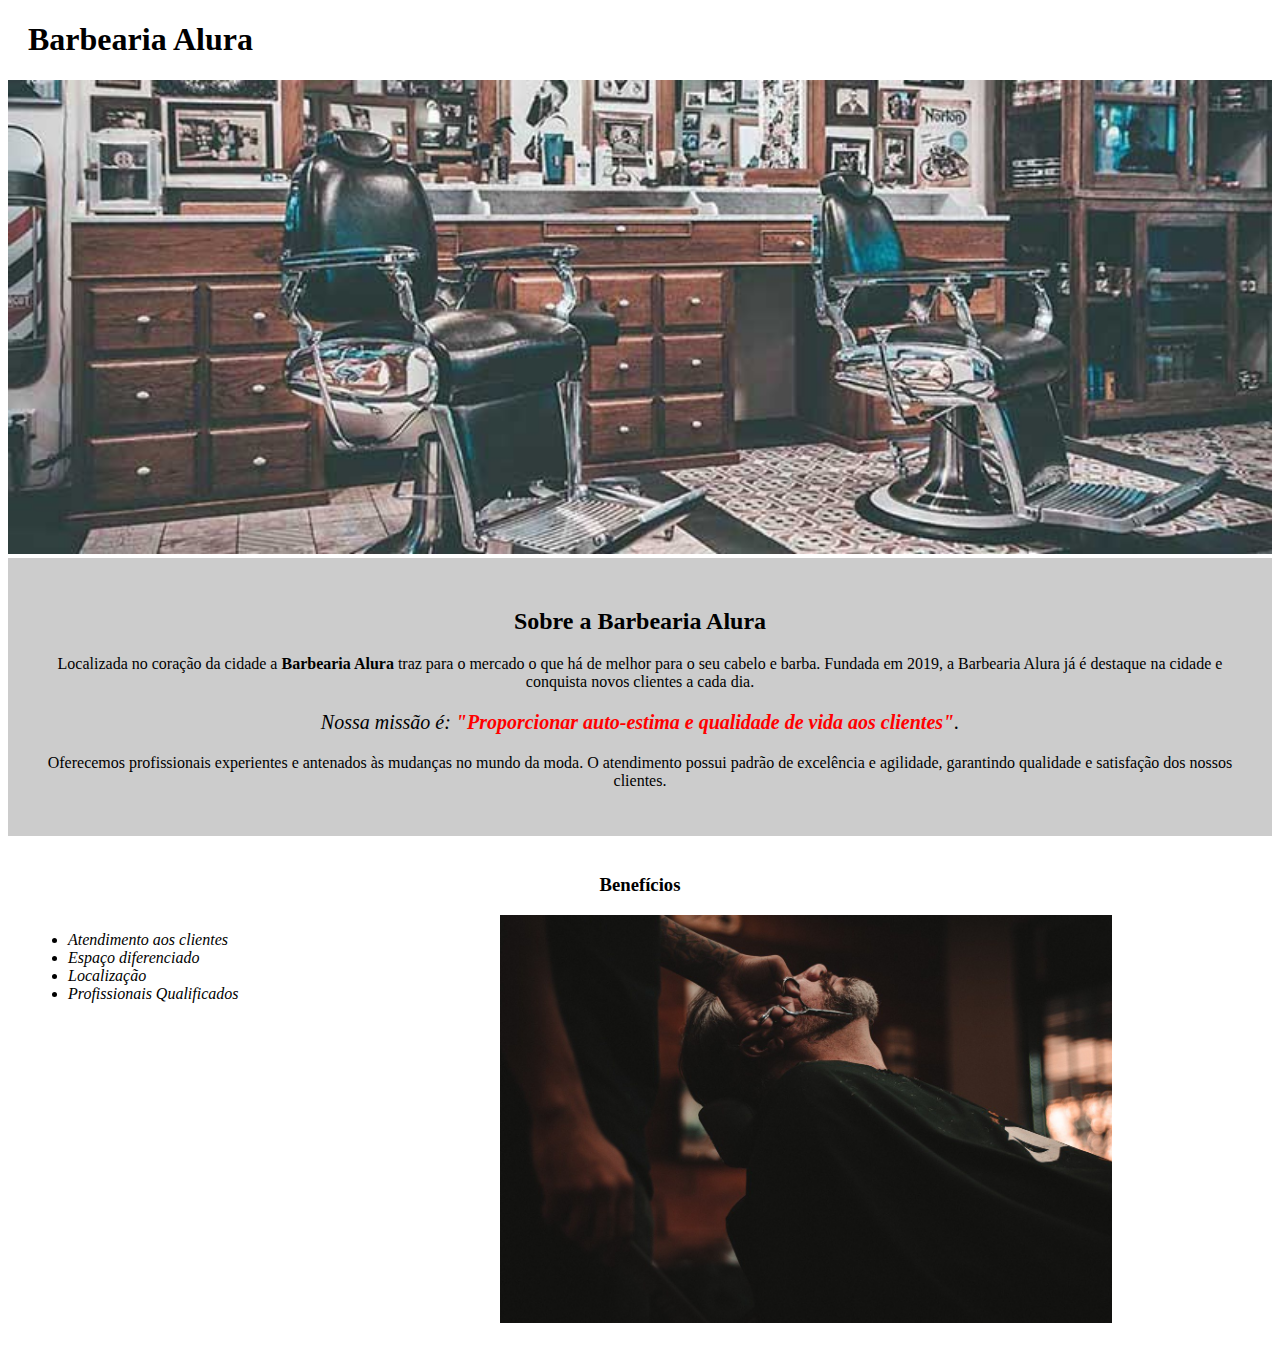
==== index.html @ 5e7ecb56 "primeiro commit" ====
<!DOCTYPE html>
<html lang="pt-br">
	<head>
		<meta charset="UTF-8">
		<title>Barbearia Alura</title>
		<link rel="stylesheet" href="style-home.css">

	</head>

	<body>
        <header>
           <h1 class="titulo-principal">Barbearia Alura</h1>
        </header>
        <img id="banner" src="img/banner.jpg">
        <div class="principal">
             <h2 class="titulo-centralizado">Sobre a Barbearia Alura</h2>
        
            <p>Localizada no coração da cidade a <strong>Barbearia Alura</strong> traz para o mercado 
            o que há de melhor para o seu cabelo e barba. Fundada em 2019, a Barbearia Alura já é destaque
            na cidade e conquista novos clientes a cada dia.</p>
    
            <p id="missao"><em>Nossa missão é: <strong>"Proporcionar auto-estima e qualidade
            de vida aos clientes"</strong>.</em></p>

            <p>Oferecemos profissionais experientes e antenados às mudanças no mundo da moda. O atendimento
            possui padrão de excelência e agilidade, garantindo qualidade e satisfação dos nossos
            clientes.</p>
        </div>

        <div class="beneficios">
            <h3 class="titulo-centralizado">Benefícios</h3>

            <ul>
                <li class="itens">Atendimento aos clientes</li>
                <li class="itens">Espaço diferenciado</li>
                <li class="itens">Localização</li>
                <li class="itens">Profissionais Qualificados</li>
            </ul>

            <img src="img/beneficios.jpg" class="imagembeneficios">
        </div>
	</body>
</html>
---- style-home.css ----
#banner {
    width: 100%;
}

.principal {
    background: #CCCCCC;
    padding: 30px;
}

.titulo-principal{
    padding-left:  20px;
}

.titulo-centralizado{
    text-align: center;
 }

p {
	text-align: center;
}

#missao {
    font-size: 20px
}

em strong {
	color: #FF0000;
}

.itens {
    font-style: italic;
}

.beneficios {
    background: #ffffff;
    padding: 20px;
}

ul {
    display: inline-block;
    vertical-align: top;
    width: 20%;
    margin-right: 15%;
}

.imagembeneficios {
    width: 50%;
}
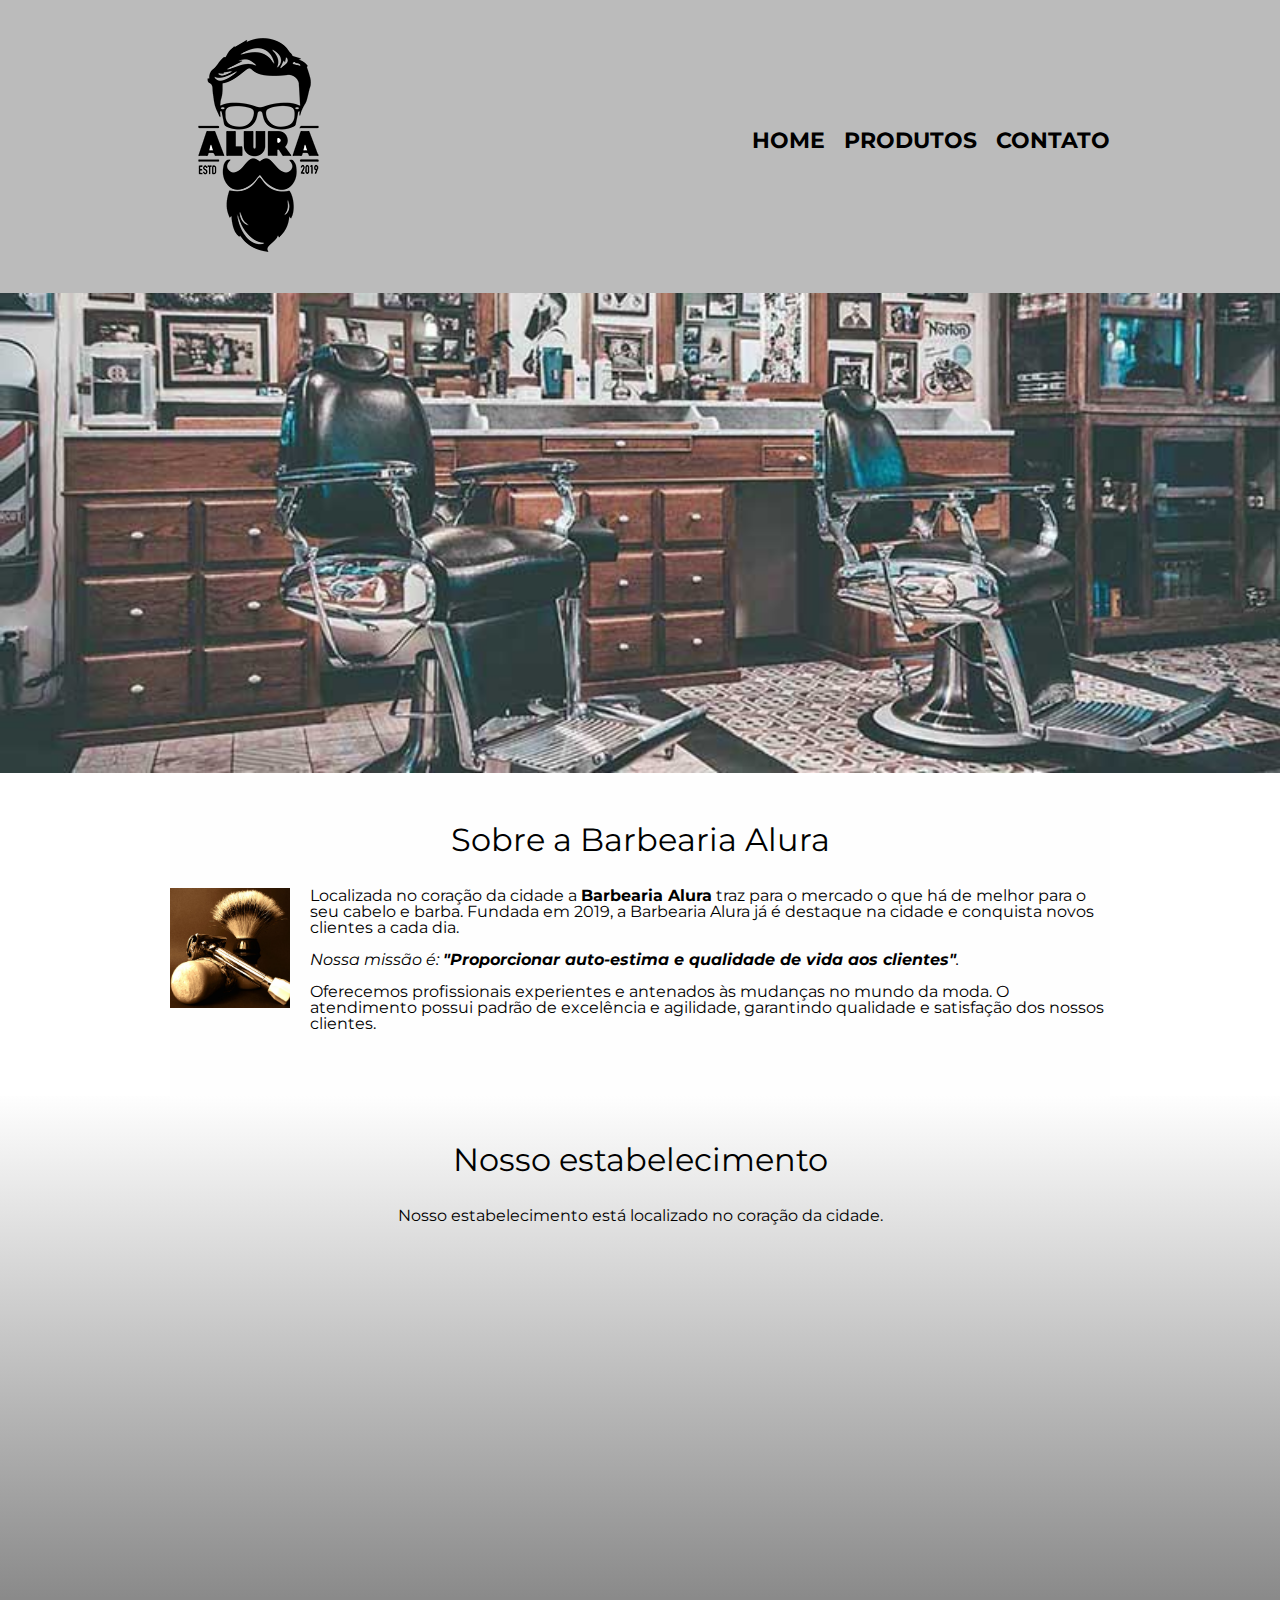
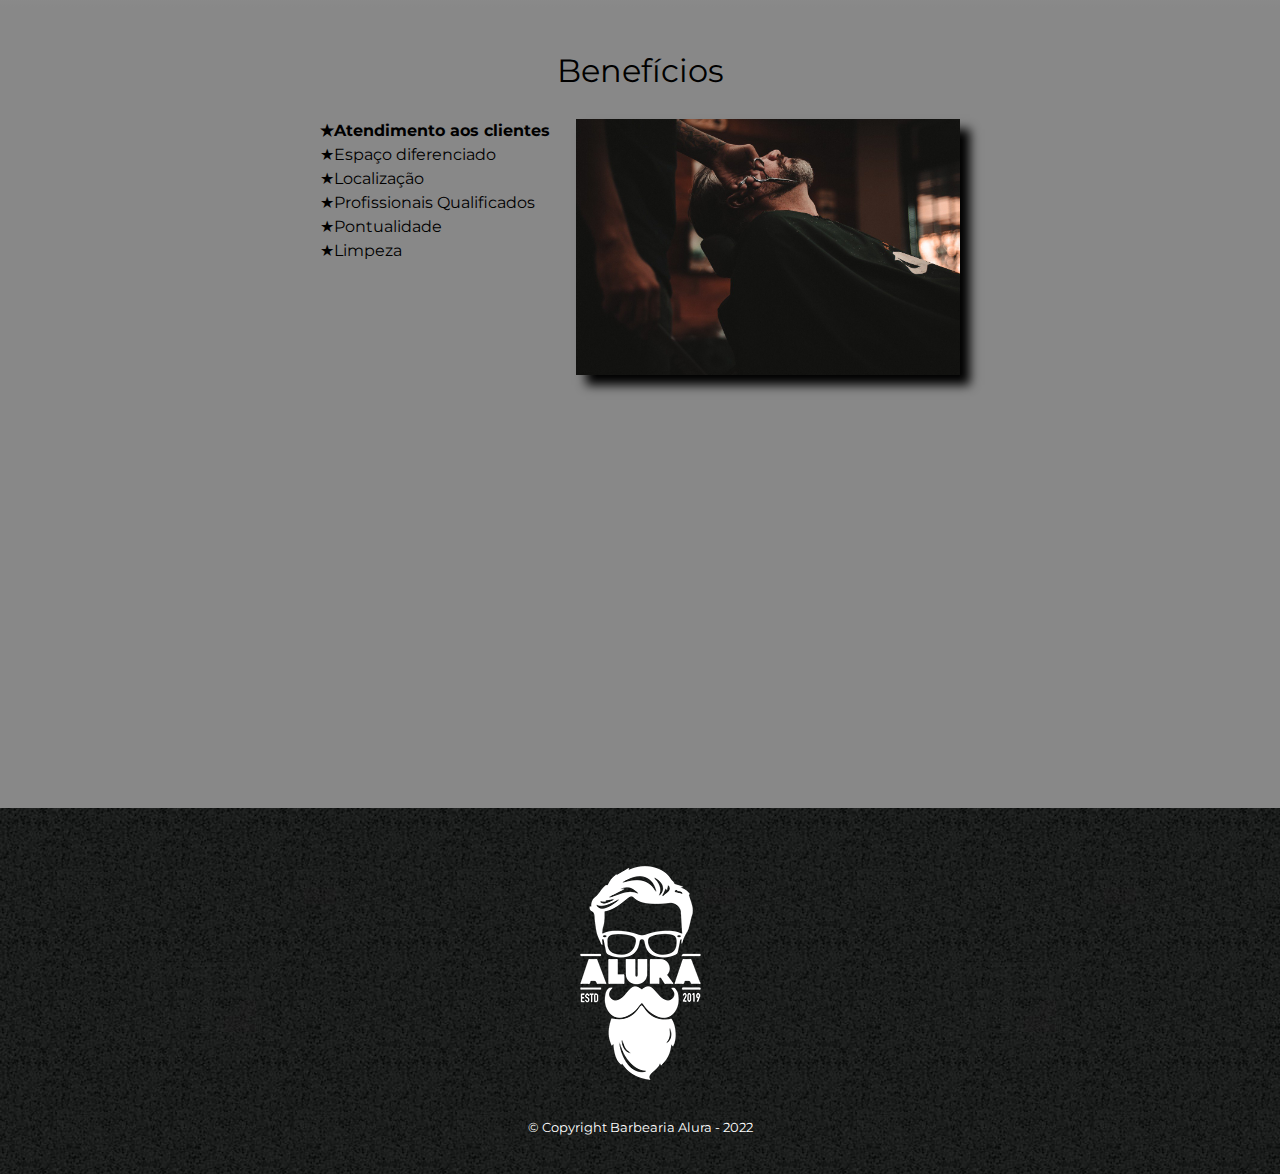
==== commit 3b5490dd: "adição de novos arquivos" ====
--- a/index.html
+++ b/index.html
@@ -2,18 +2,36 @@
 <html lang="pt-br">
 	<head>
 		<meta charset="UTF-8">
+        <meta name="viewport" content="width=device-width">
 		<title>Barbearia Alura</title>
-		<link rel="stylesheet" href="style-home.css">
+		<link rel="stylesheet" href="reset.css">
+        <link rel="stylesheet" href="style.css">
+        <link href="https://fonts.googleapis.com/css2?family=Montserrat&display=swap" rel="stylesheet">
 
 	</head>
 
 	<body>
         <header>
-           <h1 class="titulo-principal">Barbearia Alura</h1>
+            <div class="caixa">
+                <h1><img src="img/logo.png"></h1>
+
+                <nav>
+                    <ul>
+                        <li><a href="index.html">Home</a></li>
+                        <li><a href="produtos.html">Produtos</a></li>
+                        <li><a href="contato.html">Contato</a></li>
+                    </ul>
+                </nav>
+            </div>
         </header>
-        <img id="banner" src="img/banner.jpg">
-        <div class="principal">
-             <h2 class="titulo-centralizado">Sobre a Barbearia Alura</h2>
+
+        <img class="banner" src="img/banner.jpg">
+
+        <main>
+        <section class="principal">
+             <h2 class="titulo-principal">Sobre a Barbearia Alura</h2>
+
+             <img class="utensilios" src="img/utensilios.jpg" alt="Utensilios de um barbeiro.">
         
             <p>Localizada no coração da cidade a <strong>Barbearia Alura</strong> traz para o mercado 
             o que há de melhor para o seu cabelo e barba. Fundada em 2019, a Barbearia Alura já é destaque
@@ -25,19 +43,46 @@
             <p>Oferecemos profissionais experientes e antenados às mudanças no mundo da moda. O atendimento
             possui padrão de excelência e agilidade, garantindo qualidade e satisfação dos nossos
             clientes.</p>
-        </div>
+            </section>
 
-        <div class="beneficios">
-            <h3 class="titulo-centralizado">Benefícios</h3>
+            <section class="mapa">
+                <h3 class="titulo-principal">Nosso estabelecimento</h3>
+                <p>Nosso estabelecimento está localizado no coração da cidade.</p>
 
-            <ul>
-                <li class="itens">Atendimento aos clientes</li>
-                <li class="itens">Espaço diferenciado</li>
-                <li class="itens">Localização</li>
-                <li class="itens">Profissionais Qualificados</li>
-            </ul>
+                <div class="mapa-conteudo">
+                    <iframe src="https://www.google.com/maps/embed?pb=!1m18!1m12!1m3!1d29254.
+                229817104813!2d-46.66049245171361!3d-23.57638928567876!2m3!1f0!2f0!3f0!3
+                m2!1i1024!2i768!4f13.1!3m3!1m2!1s0x94ce5a2b2ed7f3a1%3A0xab35da2f5ca62674!
+                2sAlura%20-%20Escola%20Online%20de%20Tecnologia!5e0!3m2!1spt-BR!2sbr!4v16
+                69137068810!5m2!1spt-BR!2sbr" width="100%" height="300" style="border:0;" 
+                allowfullscreen="" loading="lazy" referrerpolicy="no-referrer-when-downgrade"></iframe>
+                </div>
+            </section>
 
-            <img src="img/beneficios.jpg" class="imagembeneficios">
-        </div>
+        <section class="beneficios">
+            <h3 class="titulo-principal">Benefícios</h3>
+
+            <div class="conteudo-beneficios">
+                <ul class="lista-beneficios">
+                    <li class="itens">Atendimento aos clientes</li>
+                    <li class="itens">Espaço diferenciado</li>
+                    <li class="itens">Localização</li>
+                    <li class="itens">Profissionais Qualificados</li>
+                    <li class="itens">Pontualidade</li>
+                    <li class="itens">Limpeza</li>
+                </ul><img src="img/beneficios.jpg" class="imagem-beneficios">
+            </div>
+
+            <div class="video">
+                <iframe width="100%" height="315" src="https://www.youtube.com/embed/wcVVXUV0YUY"
+            frameborder="0" allow="accelerometer; autoplay; encrypted-media; gyroscope;
+            picture-in-picture" allowfullscreen></iframe>
+            </div>
+        </section>
+        </main>
+        <footer>
+            <img src="img/logo-branco.png">
+            <p class="copyright">&copy; Copyright Barbearia Alura - 2022</p>
+        </footer>
 	</body>
 </html>--- a/style.css
+++ b/style.css
@@ -0,0 +1,267 @@
+body {
+    font-family: 'Montserrat', sans-serif;
+}
+
+header{
+    background: #bbbbbb;
+    padding: 20px 0;
+}
+
+.caixa{
+    position: relative;
+    width: 940px;
+    margin: 0 auto;
+}
+
+nav{
+    position: absolute;
+    top: 110px;
+    right: 0;
+}
+
+nav li{
+    display: inline;
+    margin: 0 0 0 15px;
+}
+
+nav a{
+    text-transform: uppercase;
+    color: #000000;
+    font-weight: bold;
+    font-size: 22px;
+    text-decoration: none;
+}
+
+nav a:hover {
+    color: #c78c19;
+    text-decoration: underline;
+}
+
+.produtos{
+    width: 940px;
+    margin: 0 auto;
+    padding: 50px 0;
+}
+
+.produtos li{
+    display: inline-block;
+    text-align: center;
+    width: 30%;
+    vertical-align: top;
+    margin: 0 1.5%;
+    padding: 30px 20px;
+    box-sizing: border-box;
+    border: 2px solid #000000;
+    border-radius: 10px;
+}
+
+.produtos li:hover {
+    border-color: #c78c19;
+}
+
+.produtos li:active {
+    border-color: #088c19;
+}
+
+.produtos li:hover h2 {
+    font-size: 34px;
+}
+
+.produtos h2{
+    font-size: 30px;
+    font-weight: bold;
+}
+
+.produto-descricao{
+    font-size: 18px;
+}
+
+.produto-preco{
+    font-size: 22px;
+    font-weight: bold;
+    margin: 10px 0 0;
+}
+
+footer {
+    text-align: center;
+    background: url("img/bg.jpg");
+    padding: 40px 0;
+}
+
+.copyright {
+    color: #ffffff;
+    font-size: 13px;
+    margin: 20px 0 0;
+}
+
+main {
+
+}
+
+form {
+    margin: 40px 0;
+}
+
+form label, form legend {
+    display: block;
+    font-size: 20px;
+    margin: 0 0 10px;
+}
+
+.input-padrao {
+    display: block;
+    margin: 0 0 20px;
+    padding: 10px 25px;
+    width: 50%;
+}
+
+.checkbox {
+    margin: 20px 0;
+}
+
+.enviar {
+    width: 40%;
+    padding: 15px 0;
+    background: orange;
+    color: white;
+    font-weight: bold;
+    font-size: 18px;
+    border: none;
+    border-radius: 5px;
+    cursor: pointer;
+    transition: 1s all;
+}
+
+.enviar:hover {
+    background: darkorange;
+    transform: scale(1.2);
+}
+
+table {
+    margin: 20px 0 40px;
+}
+
+thead {
+    background: #555555;
+    color: white;
+    font-weight: bold;
+}
+
+td, th {
+    border: 1px solid #000000;
+    padding: 8px 15px; 
+}
+
+/* CSS da página inicial */
+.banner {
+    width: 100%;
+}
+
+.titulo-principal {
+    text-align: center;
+    font-size: 2em;
+    margin: 0 0 1em;
+    clear: left;
+}
+
+.principal {
+    padding: 3em 0;
+    background: #fefefe;
+    width: 940px;
+    margin: 0 auto;
+}
+
+.principal p {
+    margin: 0 0 1em;
+}
+
+.principal strong {
+    font-weight: bold;
+}
+
+.principal em {
+    font-style: italic; 
+}
+
+.utensilios {
+    width: 120px;
+    float: left;
+    margin: 0 20px 20px 0;
+}
+
+.mapa {
+    padding: 3em 0;
+    background: linear-gradient(#fefefe, #888888)
+}
+
+.mapa-conteudo {
+    width: 940px;
+    margin: 0 auto;
+}
+
+.mapa p {
+    margin: 0 0 2em;
+    text-align: center;
+}
+
+.beneficios {
+    padding: 3em 0;
+    background: #888888;
+}
+
+.conteudo-beneficios {
+    width: 640px;
+    margin: 0 auto;
+}
+
+.lista-beneficios {
+    width: 40%;
+    display: inline-block;
+    vertical-align: top;
+}
+
+.itens {
+    line-height: 1.5;
+}
+
+.itens:before {
+    content: "★";
+}
+
+.itens:first-child {
+    font-weight: bold;
+}
+
+.imagem-beneficios {
+    width: 60%;
+    opacity: 1;
+    transition: 400ms;
+    box-shadow: 10px 10px 10px 0 #000000;
+}
+
+.imagem-beneficios:hover {
+    opacity: 0.3;
+}
+
+.video {
+    width: 560px;
+    margin: 2em auto;
+}
+
+@media screen and (max-width: 480px) {
+    .caixa, .principal, .conteudo-beneficios, .mapa-conteudo, .video {
+        width: auto;
+    }
+
+    h1 {
+        text-align:center;
+    }
+
+    nav {
+        position: static;
+    }
+
+    .lista-beneficios, .imagem-beneficios {
+        width: 100%;
+    }
+}